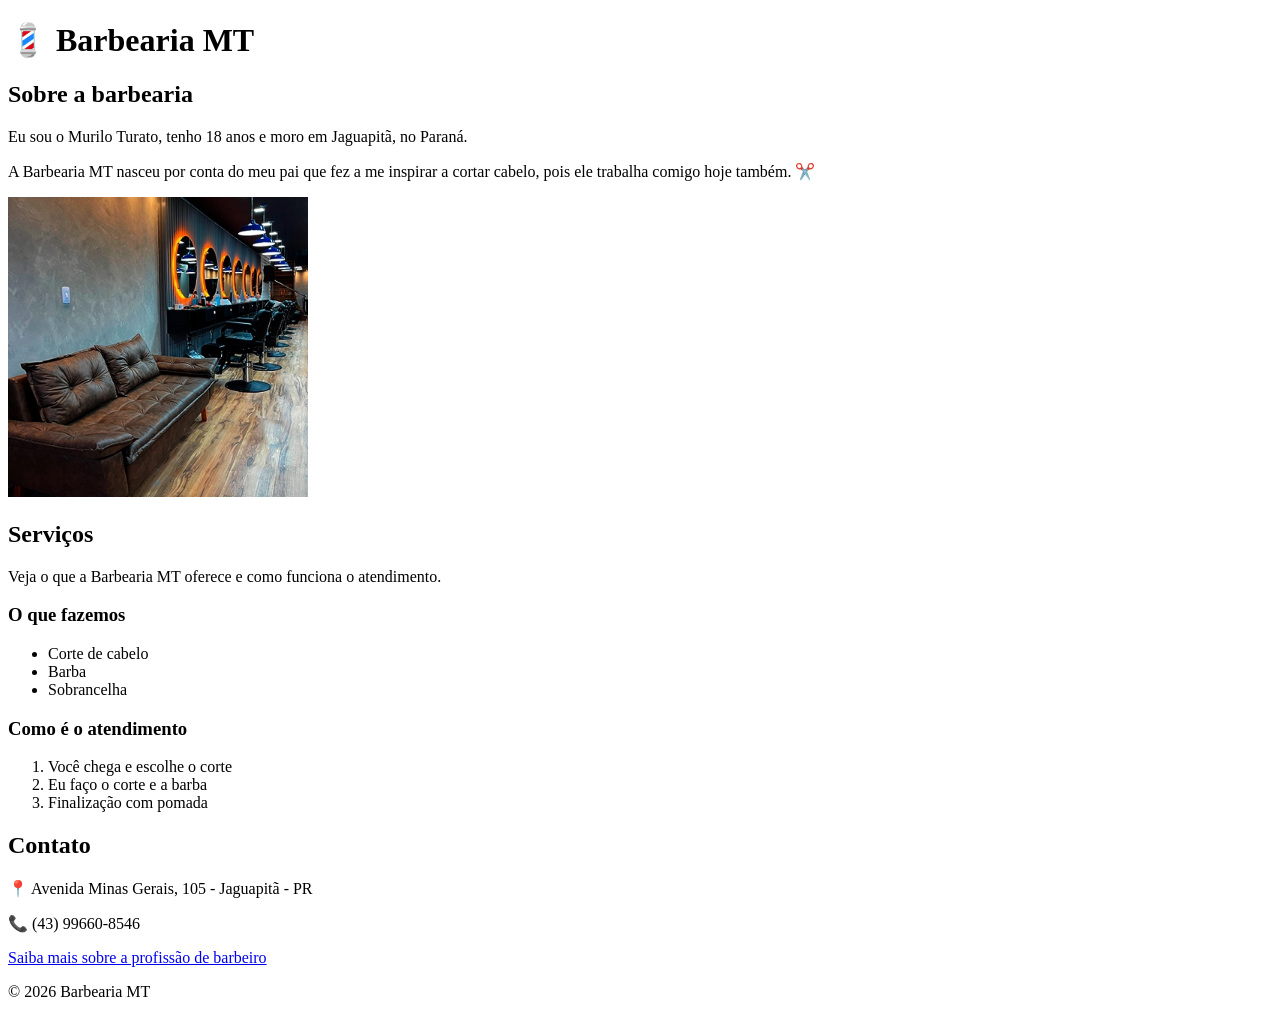
==== index.html @ 051481c7 "Pagina barbearia" ====
<!DOCTYPE html>
<html lang="pt-BR">
<head>
    <meta charset="UTF-8">
    <title>Barbearia MT</title>
</head>
<body>

    <header>
        <h1>💈 Barbearia MT</h1>
    </header>

    <main>
        <section id="sobre">
            <h2>Sobre a barbearia</h2>
            <p>Eu sou o Murilo Turato, tenho 18 anos e moro em Jaguapitã, no Paraná.</p>
            <p>A Barbearia MT nasceu por conta do meu pai que fez a me inspirar a cortar cabelo, pois ele trabalha comigo hoje também. ✂️</p>
            <img src="fotobarbearia.webp" alt="Foto da Barbearia MT" width="300">
        </section>

        <section id="servicos">
            <h2>Serviços</h2>
            <p>Veja o que a Barbearia MT oferece e como funciona o atendimento.</p>

            <h3>O que fazemos</h3>
            <ul>
                <li>Corte de cabelo</li>
                <li>Barba</li>
                <li>Sobrancelha</li>
            </ul>

            <h3>Como é o atendimento</h3>
            <ol>
                <li>Você chega e escolhe o corte</li>
                <li>Eu faço o corte e a barba</li>
                <li>Finalização com pomada</li>
            </ol>
        </section>

        <section id="contato">
            <h2>Contato</h2>
            <p>📍 Avenida Minas Gerais, 105 - Jaguapitã - PR</p>
            <p>📞 (43) 99660-8546</p>
            <p>
                <a href="https://pt.wikipedia.org/wiki/Barbeiro" target="_blank">Saiba mais sobre a profissão de barbeiro</a>
            </p>
        </section>
    </main>

    <footer>
        <p>&copy; 2026 Barbearia MT</p>
    </footer>

</body>
</html>
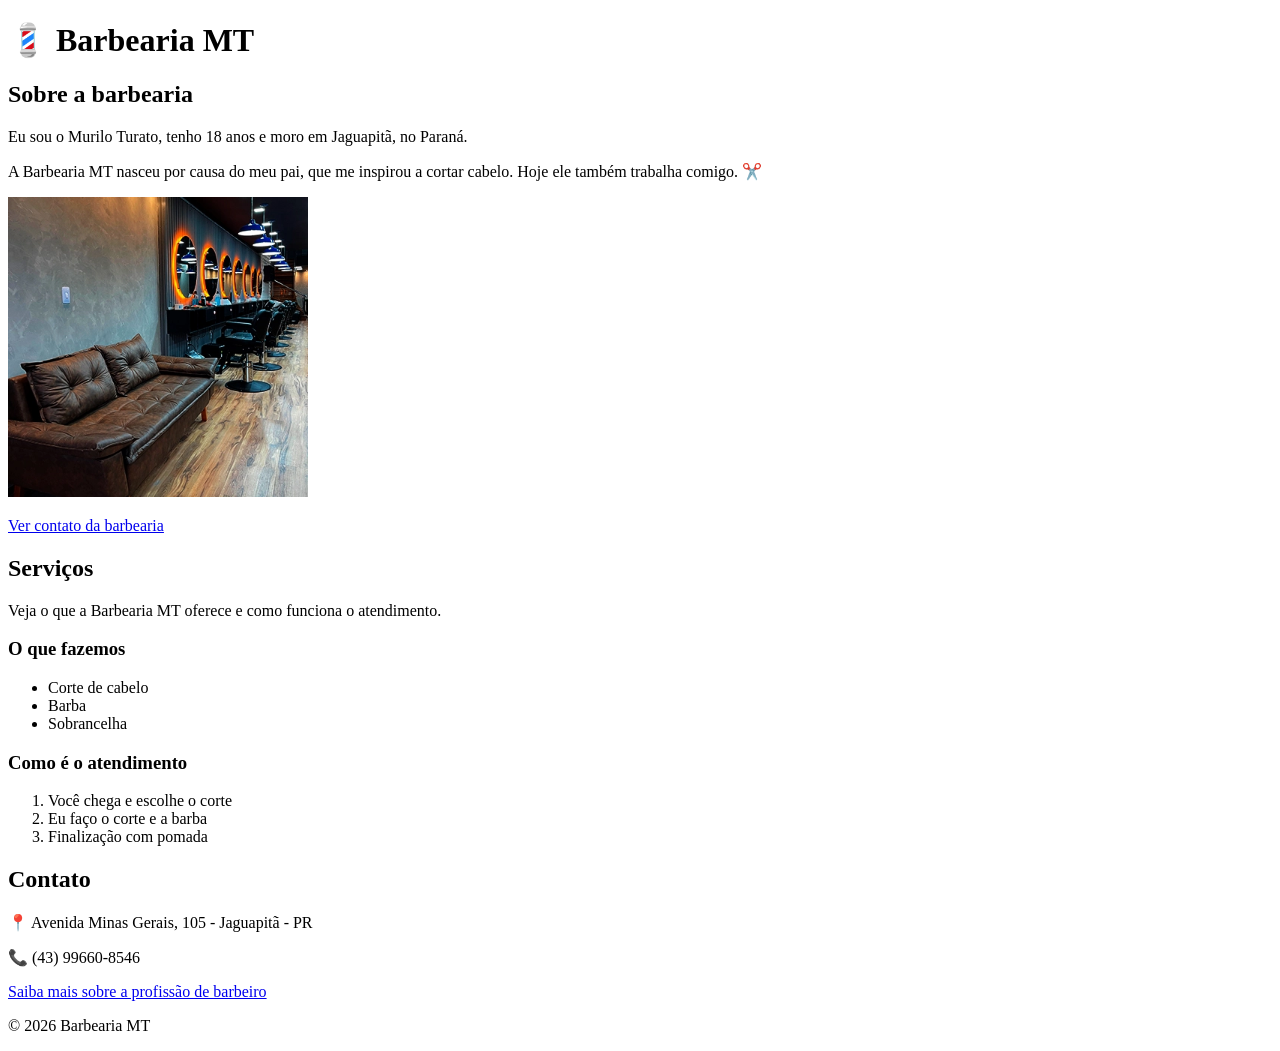
==== commit c7b21c95: "Corrigindo pagina" ====
--- a/index.html
+++ b/index.html
@@ -1,27 +1,39 @@
 <!DOCTYPE html>
 <html lang="pt-BR">
 <head>
+    <!-- Codificação -->
     <meta charset="UTF-8">
+    <!-- Título da aba -->
     <title>Barbearia MT</title>
+    <!-- Ícone da aba -->
+    <link rel="icon" href="data:image/svg+xml,<svg xmlns='http://www.w3.org/2000/svg' viewBox='0 0 100 100'><text y='.9em' font-size='90'>💈</text></svg>">
 </head>
 <body>
 
+    <!-- Cabeçalho -->
     <header>
         <h1>💈 Barbearia MT</h1>
     </header>
 
+    <!-- Conteúdo principal -->
     <main>
+        <!-- Sobre -->
         <section id="sobre">
             <h2>Sobre a barbearia</h2>
             <p>Eu sou o Murilo Turato, tenho 18 anos e moro em Jaguapitã, no Paraná.</p>
-            <p>A Barbearia MT nasceu por conta do meu pai que fez a me inspirar a cortar cabelo, pois ele trabalha comigo hoje também. ✂️</p>
+            <p>A Barbearia MT nasceu por causa do meu pai, que me inspirou a cortar cabelo. Hoje ele também trabalha comigo. ✂️</p>
+            <!-- Imagem -->
             <img src="fotobarbearia.webp" alt="Foto da Barbearia MT" width="300">
+            <!-- Link interno -->
+            <p><a href="#contato">Ver contato da barbearia</a></p>
         </section>
 
+        <!-- Serviços -->
         <section id="servicos">
             <h2>Serviços</h2>
             <p>Veja o que a Barbearia MT oferece e como funciona o atendimento.</p>
 
+            <!-- Lista não ordenada -->
             <h3>O que fazemos</h3>
             <ul>
                 <li>Corte de cabelo</li>
@@ -29,6 +41,7 @@
                 <li>Sobrancelha</li>
             </ul>
 
+            <!-- Lista ordenada -->
             <h3>Como é o atendimento</h3>
             <ol>
                 <li>Você chega e escolhe o corte</li>
@@ -37,16 +50,19 @@
             </ol>
         </section>
 
+        <!-- Contato -->
         <section id="contato">
             <h2>Contato</h2>
             <p>📍 Avenida Minas Gerais, 105 - Jaguapitã - PR</p>
             <p>📞 (43) 99660-8546</p>
+            <!-- Link externo -->
             <p>
                 <a href="https://pt.wikipedia.org/wiki/Barbeiro" target="_blank">Saiba mais sobre a profissão de barbeiro</a>
             </p>
         </section>
     </main>
 
+    <!-- Rodapé -->
     <footer>
         <p>&copy; 2026 Barbearia MT</p>
     </footer>
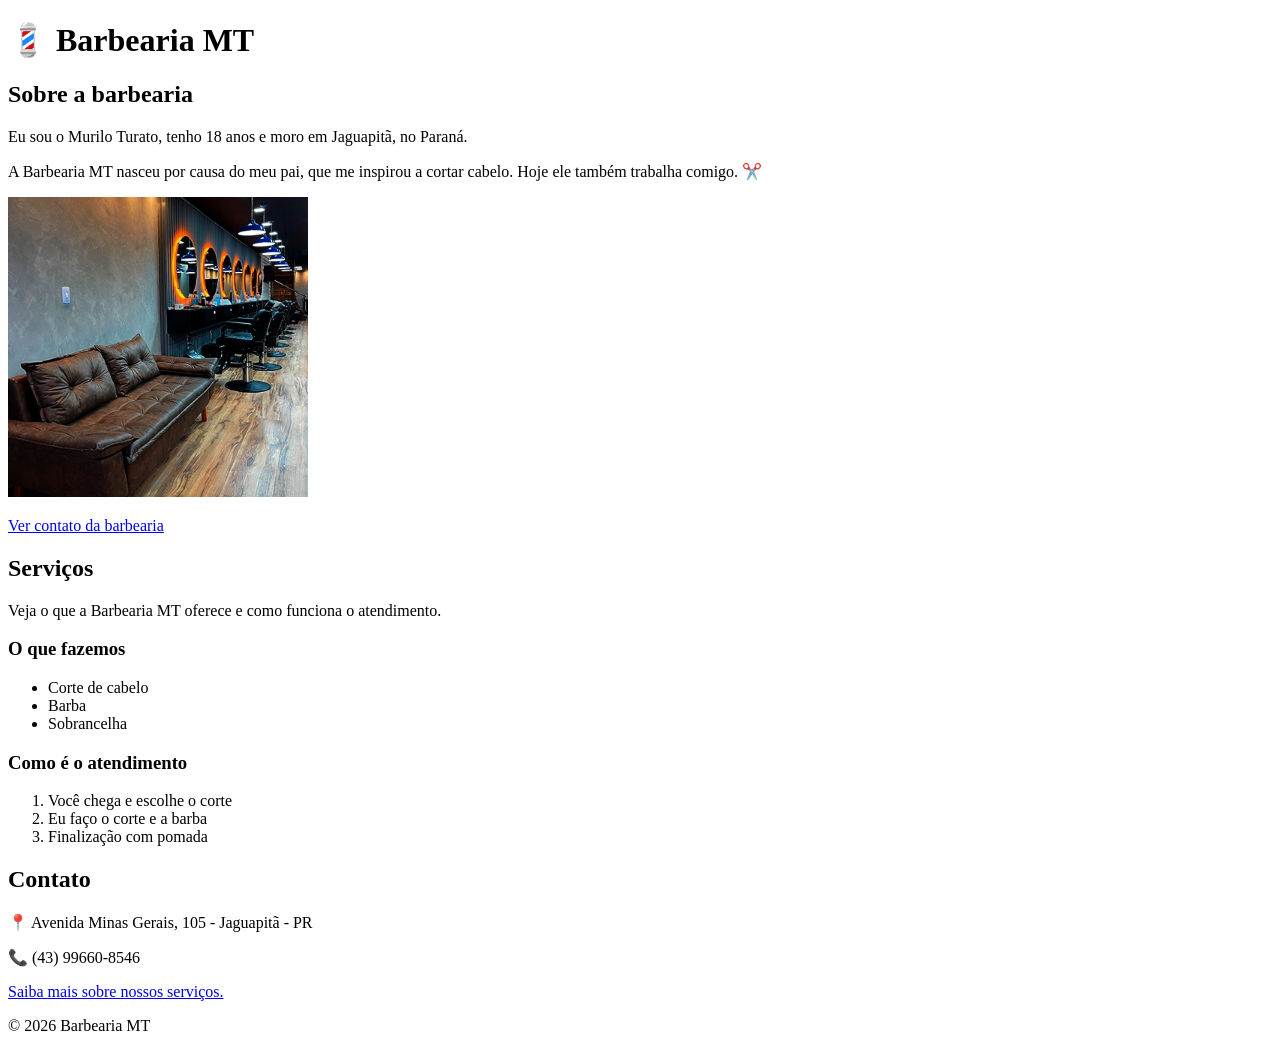
==== commit 5fcf1c13: "Corrigindo link" ====
--- a/index.html
+++ b/index.html
@@ -57,7 +57,7 @@
             <p>📞 (43) 99660-8546</p>
             <!-- Link externo -->
             <p>
-                <a href="https://pt.wikipedia.org/wiki/Barbeiro" target="_blank">Saiba mais sobre a profissão de barbeiro</a>
+                <a href="https://www.instagram.com/murilin_docorte/" target="_blank">Saiba mais sobre nossos serviços.</a>
             </p>
         </section>
     </main>
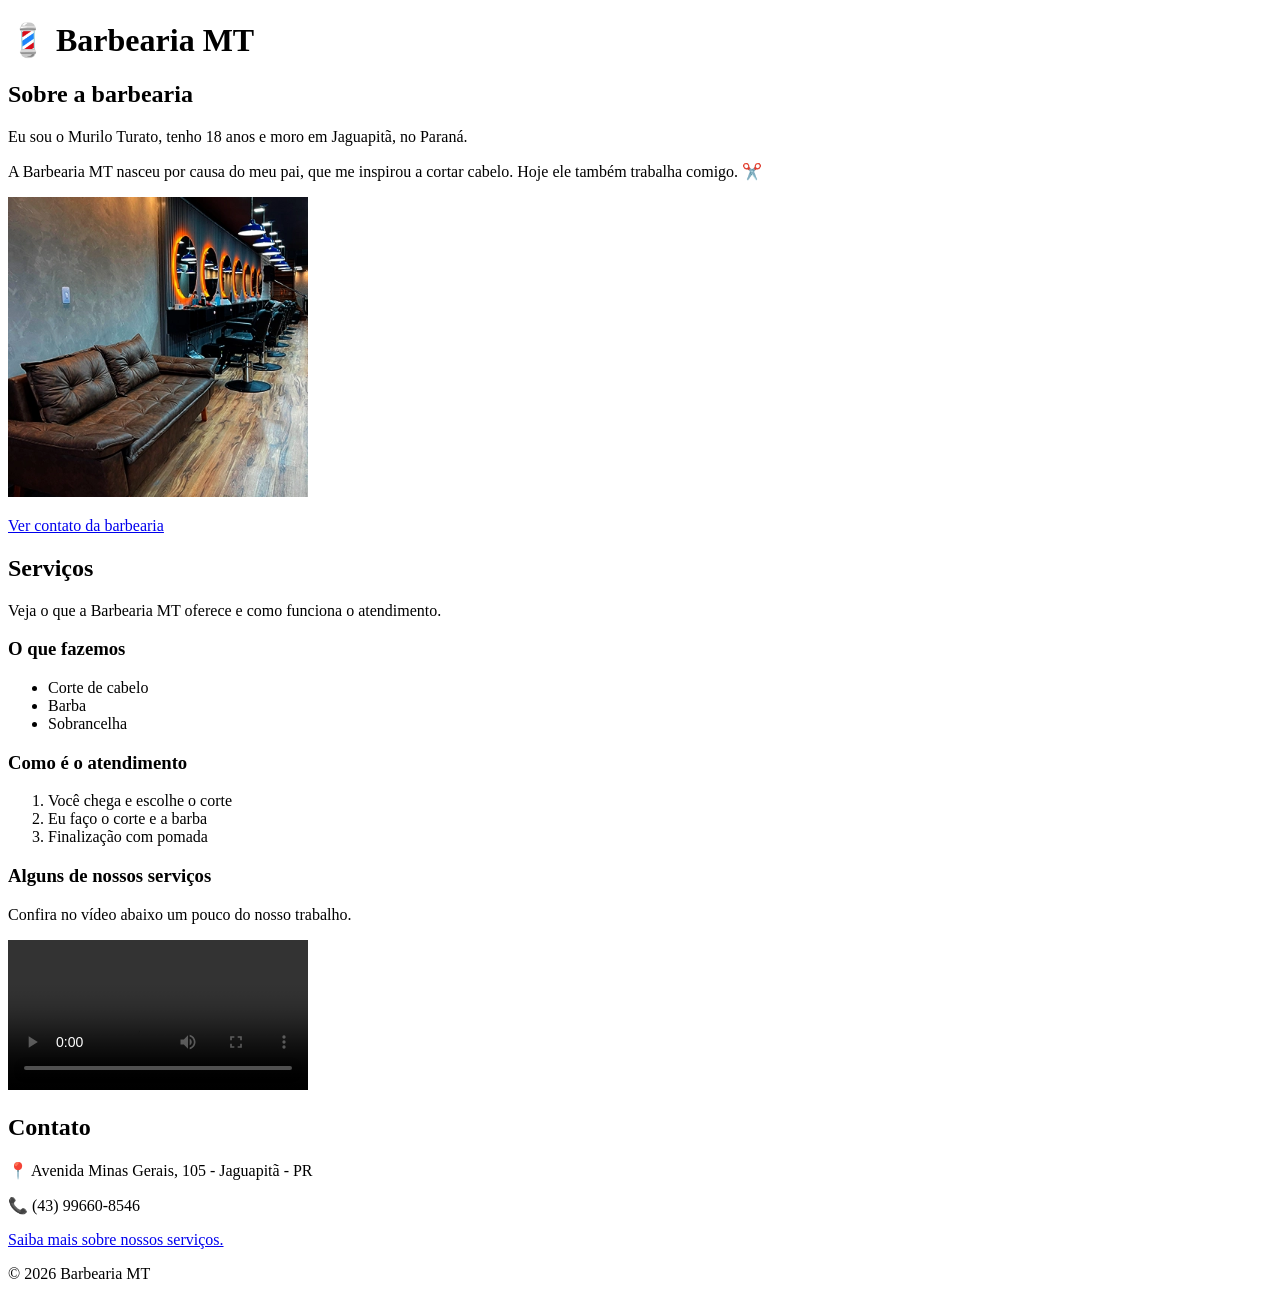
==== commit f9f15334: "colocando video" ====
--- a/index.html
+++ b/index.html
@@ -48,6 +48,14 @@
                 <li>Eu faço o corte e a barba</li>
                 <li>Finalização com pomada</li>
             </ol>
+
+            <!-- Vídeo -->
+            <h3>Alguns de nossos serviços</h3>
+            <p>Confira no vídeo abaixo um pouco do nosso trabalho.</p>
+            <video controls width="300">
+                <source src="video.mp4" type="video/mp4">
+                Seu navegador não suporta vídeos.
+            </video>
         </section>
 
         <!-- Contato -->
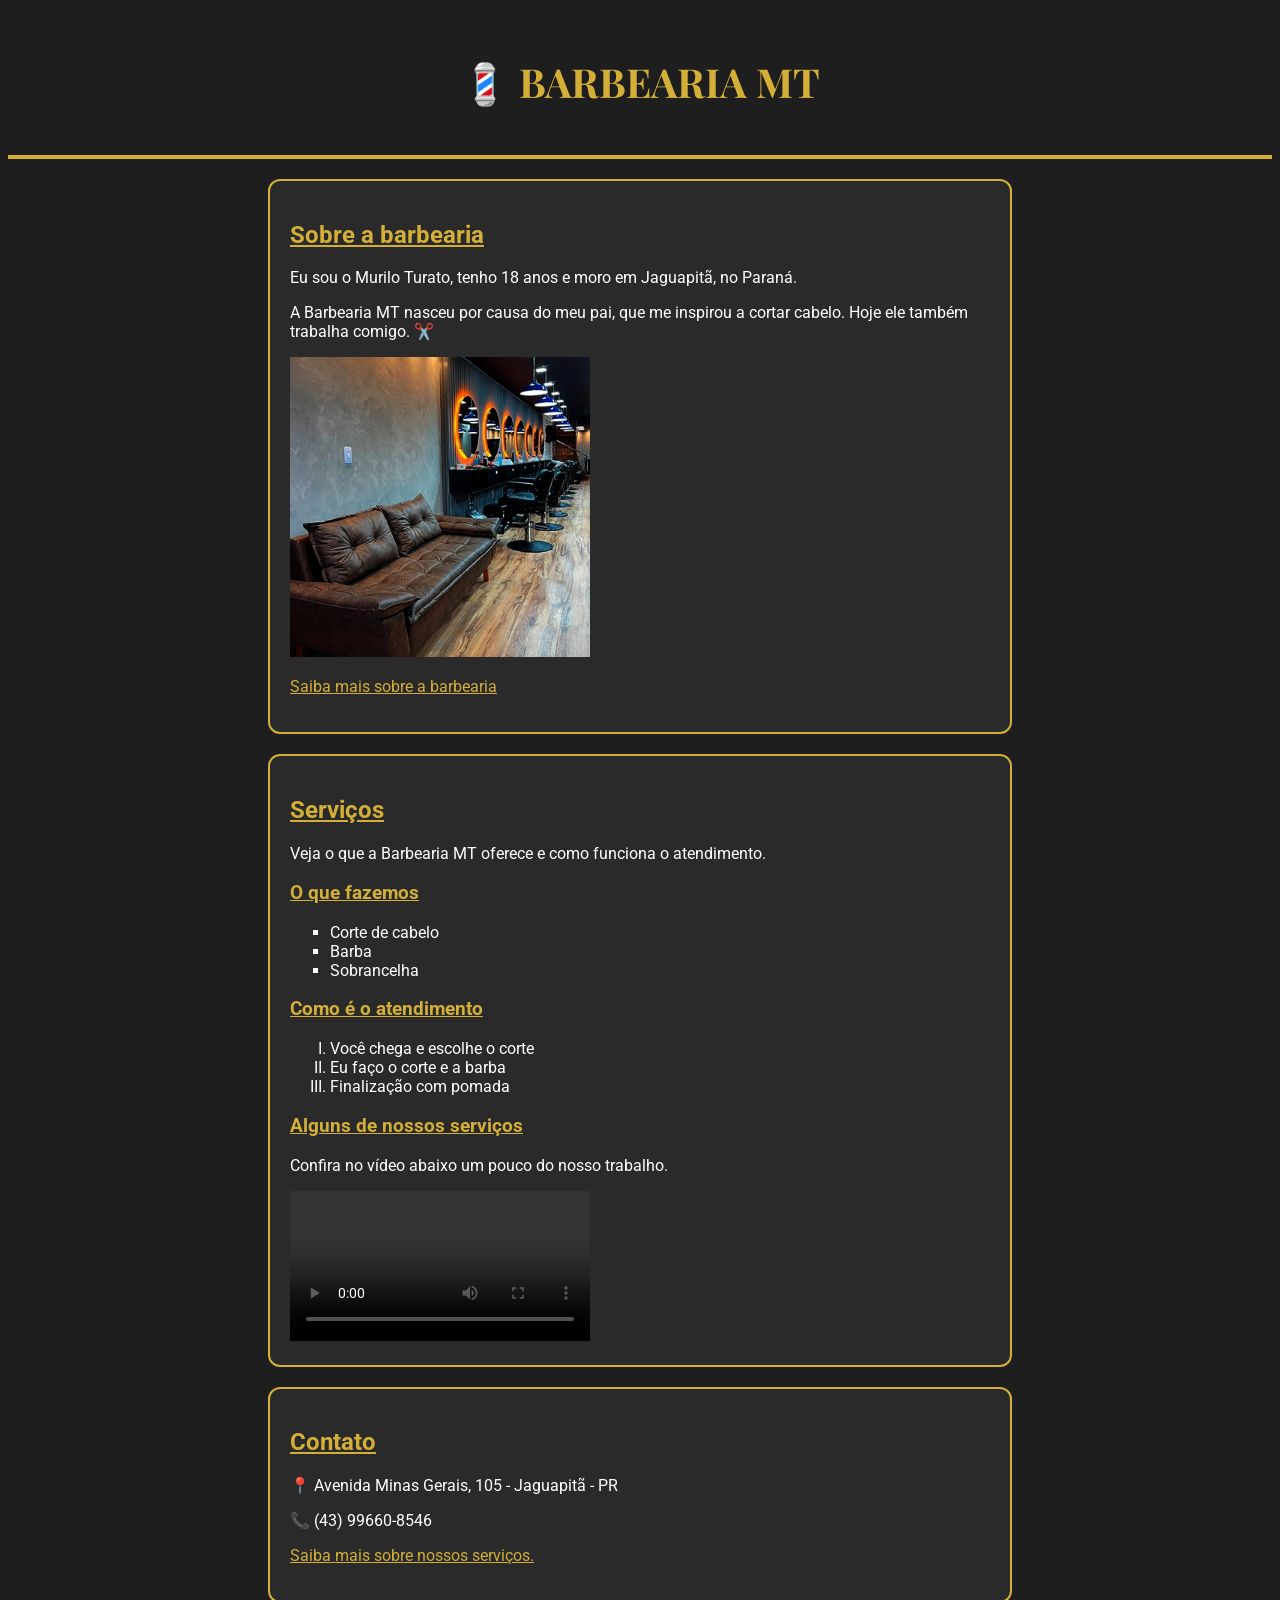
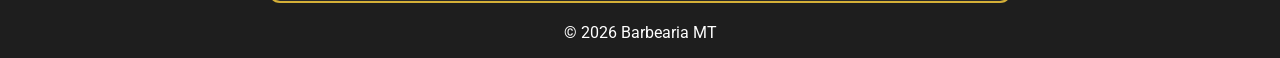
==== commit b8e8167c: "Atualizando HTML com CSS externo" ====
--- a/index.html
+++ b/index.html
@@ -3,33 +3,42 @@
 <head>
     <!-- Codificação -->
     <meta charset="UTF-8">
+    <!-- Responsividade mínima -->
+    <meta name="viewport" content="width=device-width, initial-scale=1.0">
     <!-- Título da aba -->
     <title>Barbearia MT</title>
     <!-- Ícone da aba -->
     <link rel="icon" href="data:image/svg+xml,<svg xmlns='http://www.w3.org/2000/svg' viewBox='0 0 100 100'><text y='.9em' font-size='90'>💈</text></svg>">
+    <!-- Fontes do Google Fonts -->
+    <link rel="preconnect" href="https://fonts.googleapis.com">
+    <link rel="preconnect" href="https://fonts.gstatic.com" crossorigin>
+    <link href="https://fonts.googleapis.com/css2?family=Playfair+Display:wght@700&family=Roboto:wght@400;700&display=swap" rel="stylesheet">
+    <!-- Ligação com o CSS externo -->
+    <link rel="stylesheet" href="style.css">
 </head>
 <body>
 
-    <!-- Cabeçalho -->
-    <header>
+    <!-- Cabeçalho (estilizado pelo id "topo") -->
+    <header id="topo">
         <h1>💈 Barbearia MT</h1>
     </header>
 
     <!-- Conteúdo principal -->
     <main>
-        <!-- Sobre -->
-        <section id="sobre">
+
+        <!-- Sobre (estilizado pela classe "secao") -->
+        <section class="secao">
             <h2>Sobre a barbearia</h2>
             <p>Eu sou o Murilo Turato, tenho 18 anos e moro em Jaguapitã, no Paraná.</p>
             <p>A Barbearia MT nasceu por causa do meu pai, que me inspirou a cortar cabelo. Hoje ele também trabalha comigo. ✂️</p>
             <!-- Imagem -->
             <img src="fotobarbearia.webp" alt="Foto da Barbearia MT" width="300">
-            <!-- Link interno -->
-            <p><a href="#contato">Ver contato da barbearia</a></p>
+            <!-- Link interno: leva para outro arquivo HTML -->
+            <p><a href="sobre.html">Saiba mais sobre a barbearia</a></p>
         </section>
 
         <!-- Serviços -->
-        <section id="servicos">
+        <section class="secao">
             <h2>Serviços</h2>
             <p>Veja o que a Barbearia MT oferece e como funciona o atendimento.</p>
 
@@ -59,7 +68,7 @@
         </section>
 
         <!-- Contato -->
-        <section id="contato">
+        <section class="secao">
             <h2>Contato</h2>
             <p>📍 Avenida Minas Gerais, 105 - Jaguapitã - PR</p>
             <p>📞 (43) 99660-8546</p>
@@ -68,6 +77,7 @@
                 <a href="https://www.instagram.com/murilin_docorte/" target="_blank">Saiba mais sobre nossos serviços.</a>
             </p>
         </section>
+
     </main>
 
     <!-- Rodapé -->
--- a/style.css
+++ b/style.css
@@ -0,0 +1,63 @@
+/* Seletor de tag: fundo, cor do texto e fonte do Google Fonts */
+body {
+    background-color: #1e1e1e;
+    color: white;
+    font-family: 'Roboto', sans-serif;
+}
+
+/* Seletor de tag, título principal centralizado */
+h1 {
+    font-family: 'Playfair Display', serif;
+    font-size: 40px;
+    color: #d4af37;
+    text-align: center;
+    text-transform: uppercase;
+}
+
+/* Agrupamento de seletores: h2 e h3 */
+h2, h3 {
+    color: #d4af37;
+    text-decoration: underline;
+}
+
+/* Seletor de id: cabeçalho */
+#topo {
+    padding: 20px;
+    border-bottom: 4px solid #d4af37;
+}
+
+/* Seletor de classe: cartões das seções */
+.secao {
+    max-width: 700px;
+    margin: 20px auto;
+    padding: 20px;
+    background-color: #2a2a2a;
+    border-width: 2px;
+    border-style: solid;
+    border-color: #d4af37;
+    border-radius: 12px;
+}
+
+/* Listas */
+ul {
+    list-style-type: square;
+}
+
+ol {
+    list-style-type: upper-roman;
+}
+
+/* Links */
+a {
+    color: #d4af37;
+}
+
+/* Imagem e vídeo não passam da tela */
+img, video {
+    max-width: 100%;
+}
+
+/* Rodapé centralizado */
+footer {
+    text-align: center;
+}
